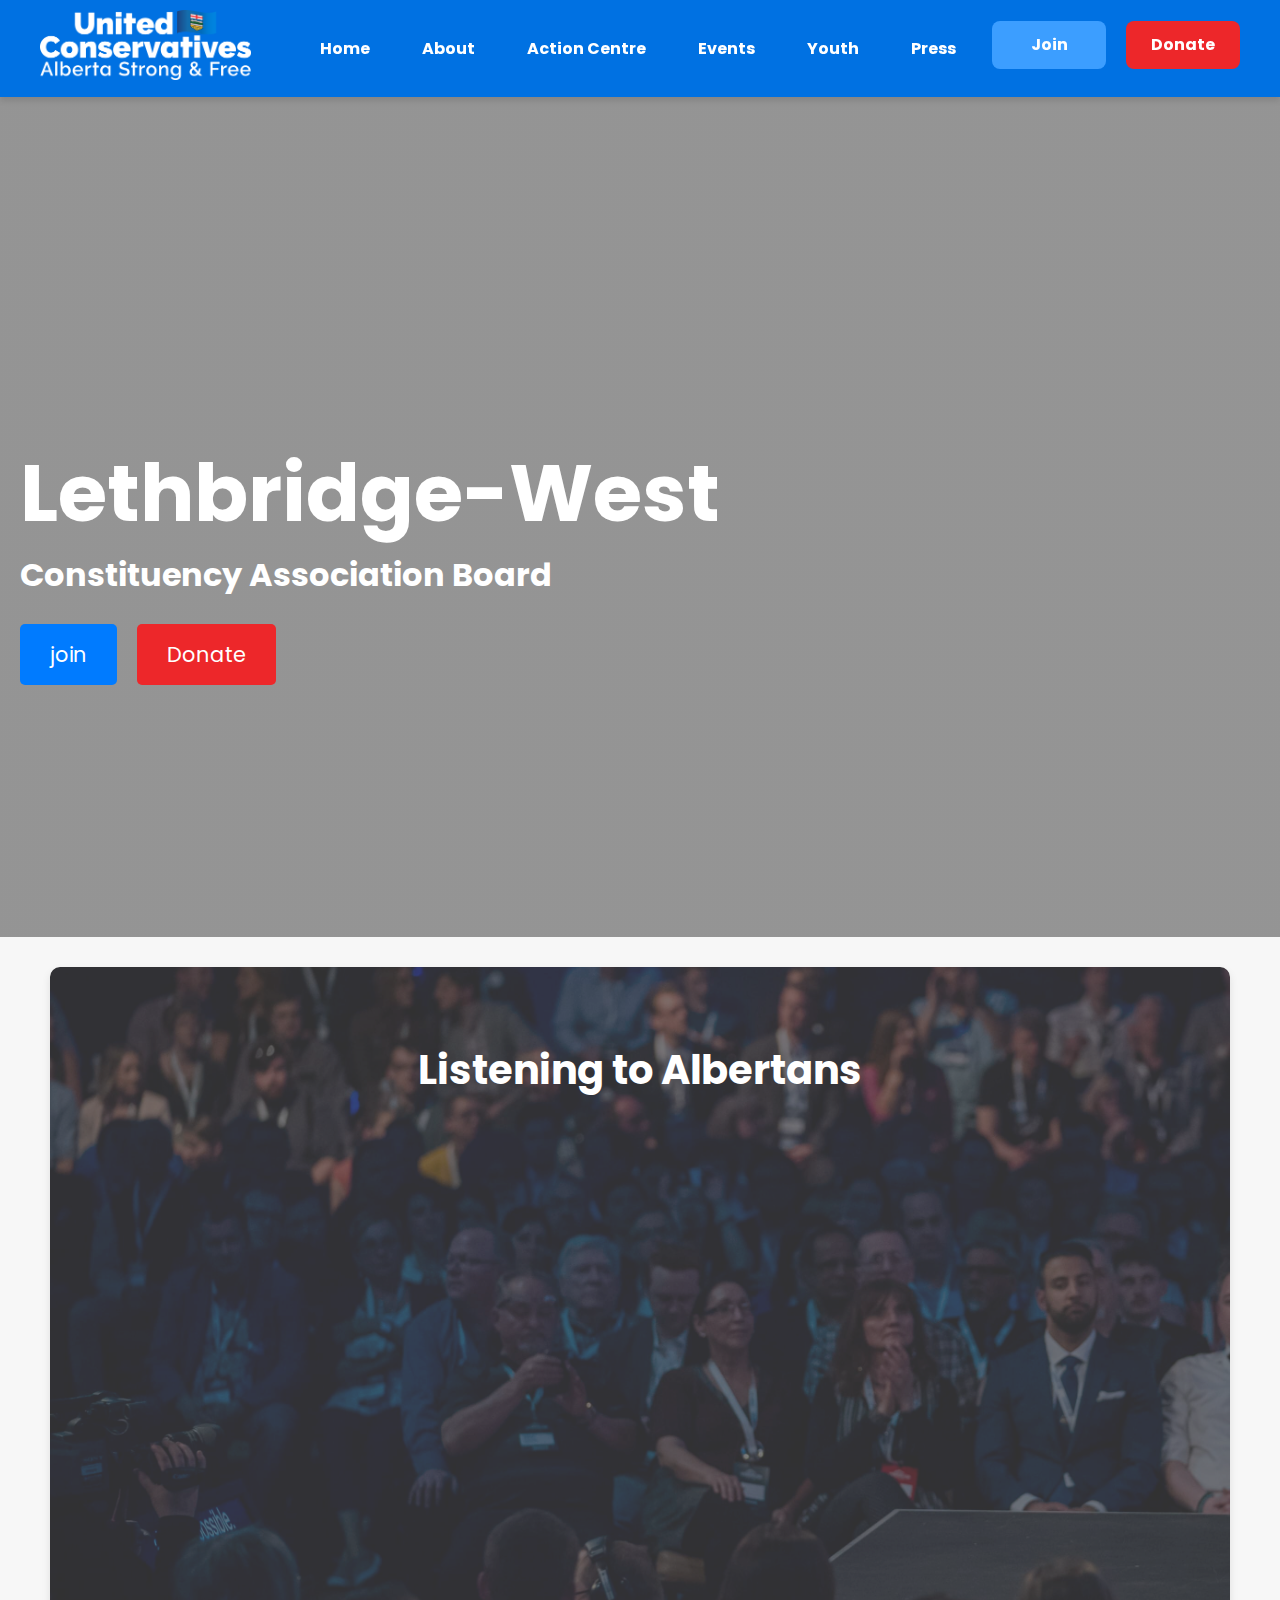
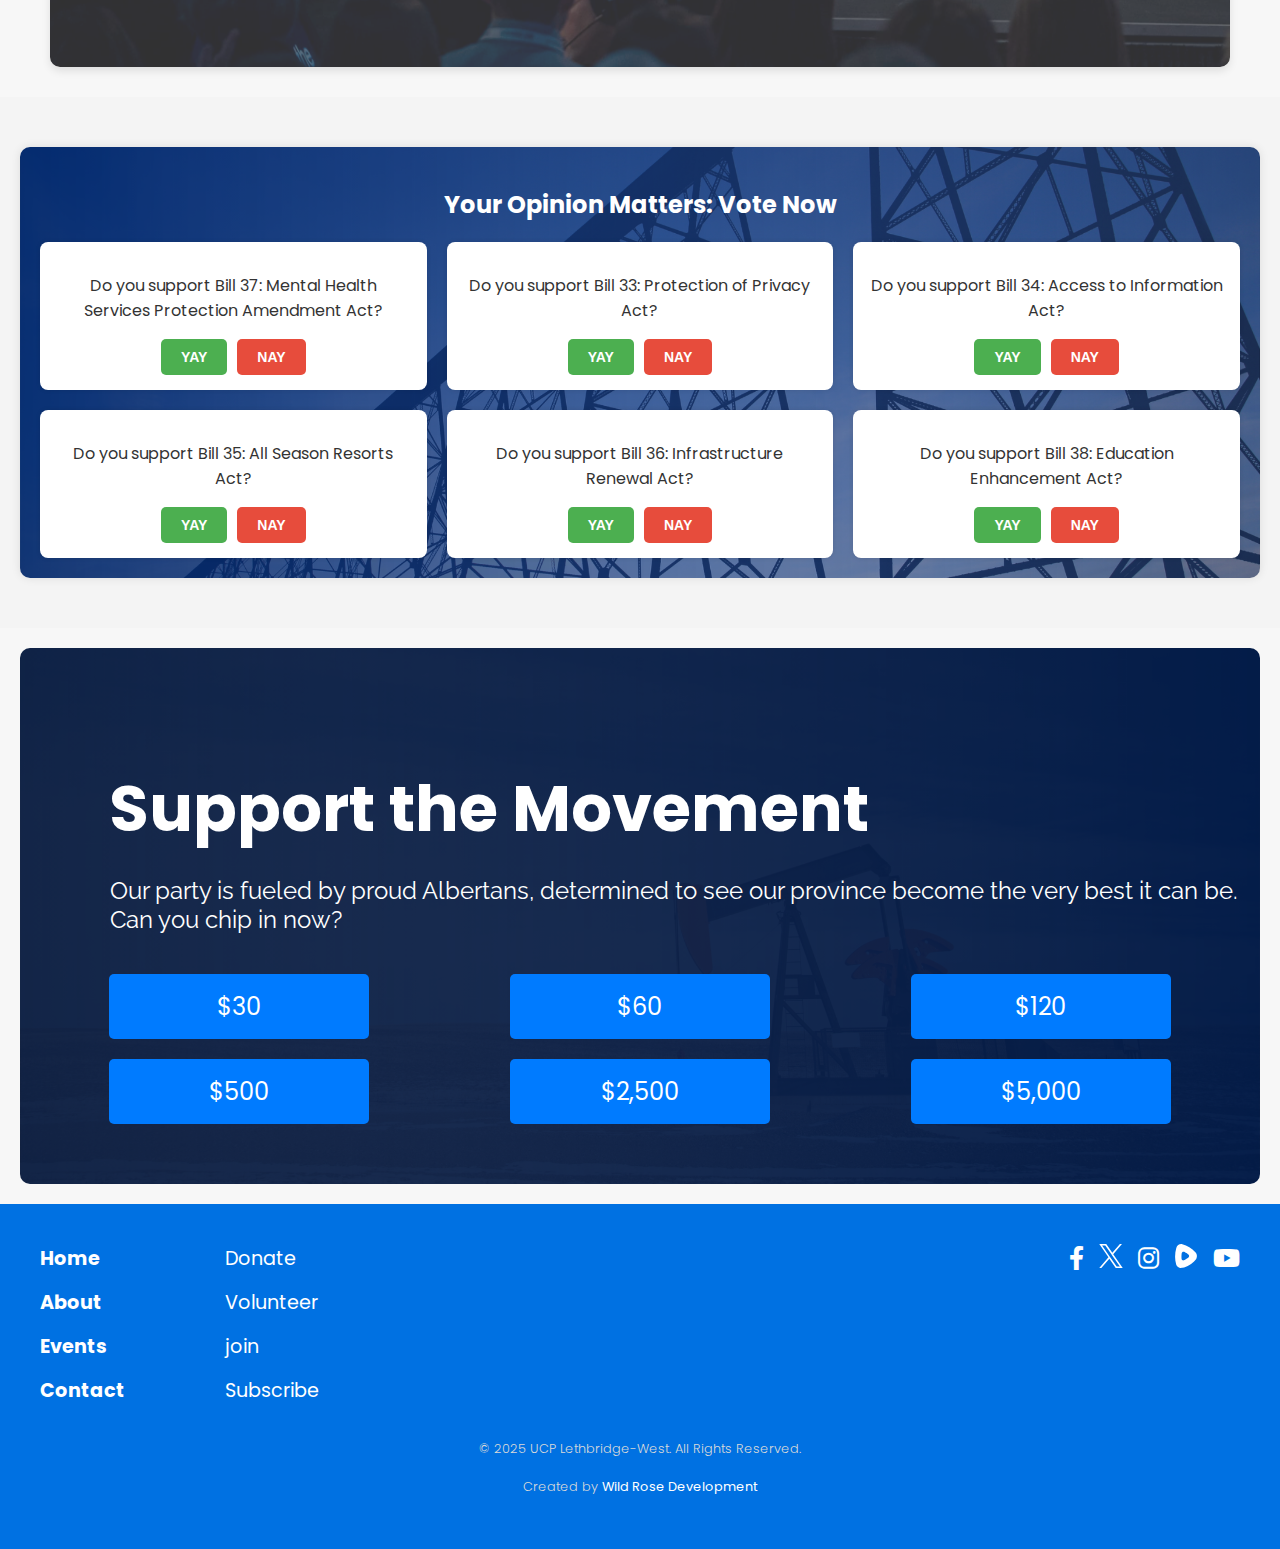
==== index.html @ 815cd829 "A" ====
<!DOCTYPE html>
<html lang="en">

<head>
    <meta charset="UTF-8">
    <meta name="viewport" content="width=device-width, initial-scale=1.0">
    <title>Lethbridge-West - The United Conservative Party | Official Website</title>
    <link rel="icon" href="images/favicon.ico" type="image/ico">
    <link rel="stylesheet" href="https://cdnjs.cloudflare.com/ajax/libs/font-awesome/6.0.0-beta3/css/all.min.css">
    <!-- Font Awesome -->
    <link rel="stylesheet" href="./css/index.css">
    <link rel="stylesheet" href="./css/responsive.css">
    <link href="https://fonts.googleapis.com/css2?family=Poppins:wght@700&display=swap" rel="stylesheet">
    <!-- Meta Descriptions & Keywords -->
    <meta name="description"
        content="Welcome to UCP West-Lethbridge. Learn about our Board, Governance, events, and more.">
    <meta name="keywords"
        content="UCP, Lethbridge, West, Lethbridge-West UCP, Board of Directors, Governance, Conservative, Events">

    <!-- Canonical Tag -->
    <link rel="canonical" href="https://lethbridgewestucp.ca">

    <!-- Open Graph Tags -->
    <meta property="og:title" content="The United Conservative Party - Lethbridge-West">
    <meta property="og:description"
        content="Welcome to UCP West-Lethbridge. Learn about our Board, Governance, events, and more.">
    <meta property="og:image" content="https://lethbridgewestucp.ca/images/favicon.ico">
    <meta property="og:url" content="https://lethbridgewestucp.ca/index.html">
    <meta property="og:type" content="website">

    <!-- Twitter Card Tags -->
    <meta name="twitter:card" content="summary_large_image">
    <meta name="twitter:title" content="The United Conservative Party - Lethbridge-West">
    <meta name="twitter:description"
        content="Welcome to UCP West-Lethbridge. Learn about our Board, Governance, events, and more.">
    <meta name="twitter:image" content="https://lethbridgewestucp.ca/images/favicon.ico">

    <!-- Structured Data (Organization Example) -->
    <script type="application/ld+json">
        {
            "@context": "https://schema.org",
            "@type": "Organization",
            "name": "UCP West-Lethbridge",
            "url": "https://lethbridgewestucp.ca",
            "logo": "https://lethbridgewestucp.ca/images/favicon.ico",
            "contactPoint": {
                "@type": "ContactPoint",
                "email": "Lethbridge-West@unitedconservative.ca",
                "contactType": "customer service",
                "areaServed": "Lethbridge, AB"
            }
        }
        </script>
</head>

<body>
    <header>
        <div class="container">
            <!-- Logo -->
            <div class="logo">
                <a href="/">
                    <img src="images/ucp-logo-reverse-rgb.png" alt="UCP W-L Home Media">
                </a>
            </div>

            <!-- Mobile Menu Button -->
            <button class="menu-button" onclick="toggleMenu()">Menu</button>

            <!-- Desktop Navigation -->
            <nav class="desktop-nav">
                <ul>
                    <li><a href="/">Home</a></li>
                    <li>
                        <a href="#">About</a>
                        <ul>
                            <li><a href="/board-of-directors">Board of Directors</a></li>
                            <li><a href="/governance">Governance</a></li>
                        </ul>
                    </li>
                    <li>
                        <a href="#">Action Centre</a>
                        <ul>
                            <li><a href="https://www.unitedconservative.ca/take-action/donate/ca-donations-lethbridge-west/"
                                    target="_blank">Donate</a></li>
                            <li><a href="https://www.unitedconservative.ca/take-action/membership/"
                                    target="_blank">join</a></li>
                            <li><a href="https://www.unitedconservative.ca/strongandfreeclub/" target="_blank">Strong
                                    and Free Club</a></li>
                            <li><a href="https://www.unitedconservative.ca/membership-check/" target="_blank">join
                                    Check</a></li>
                            <li><a href="https://www.unitedconservative.ca/petitions/volunteer/"
                                    target="_blank">Volunteer</a></li>
                            <li><a href="https://www.unitedconservative.ca/petitions/subscribe/"
                                    target="_blank">Subscribe</a></li>
                        </ul>
                    </li>
                    <li><a href="/events">Events</a></li>

                    <!-- RENAMED: Contact → Press (dropdown) -->
                    <li><a href="/youth">Youth</a></li>
                    <li>
                        <a href="#">Press</a>
                        <ul>
                            <li><a href="./news.html">Articles</a></li>
                            <li><a href="/press/videos">Videos</a></li>
                        </ul>
                    </li>

                    <!-- RENAMED: Membership → Join -->
                    <li>
                        <a href="https://www.unitedconservative.ca/take-action/membership/" class="join"
                            target="_blank">
                            Join
                        </a>
                    </li>
                    <li>
                        <a href="https://www.unitedconservative.ca/take-action/donate/ca-donations-lethbridge-west/"
                            class="donate" target="_blank">
                            Donate
                        </a>
                    </li>
                </ul>
            </nav>

            <!-- Mobile Navigation -->
            <nav class="mobile-nav">
                <ul>
                    <li><a href="/">Home</a></li>
                    <li><a href="/board-of-directors">Board of Directors</a></li>
                    <li><a href="/governance">Governance</a></li>
                    <li><a href="/news">News</a></li>
                    <li><a href="/events">Events</a></li>

                    <!-- Contact → Press dropdown not typically shown in this older mobile approach,
               but you could replicate if you wish. For simplicity, do a single link: -->
                    <li><a href="/youth">Youth</a></li>
                    <li>
                        <a href="#">Press</a>
                        <ul>
                            <li><a href="/press/articles">Articles</a></li>
                            <li><a href="/press/videos">Videos</a></li>
                        </ul>
                    </li>

                    <!-- Renamed membership to join -->
                    <li>
                        <a href="https://www.unitedconservative.ca/take-action/membership/" class="join"
                            target="_blank">
                            Join
                        </a>
                    </li>
                    <li>
                        <a href="https://www.unitedconservative.ca/take-action/donate/ca-donations-lethbridge-west/"
                            class="donate" target="_blank">
                            Donate
                        </a>
                    </li>
                </ul>
            </nav>
        </div>
    </header>

    <section class="hero">
        <div class="hero-content">
            <h1>Lethbridge-West</h1>
            <p>Constituency Association Board</p>
            <div class="buttons">
                <a href="https://www.unitedconservative.ca/take-action/membership/" target="_blank">join</a>
                <a href="https://www.unitedconservative.ca/take-action/donate/ca-donations-lethbridge-west/"
                    target="_blank" class="donate">Donate</a>
            </div>
        </div>
    </section>

    <section class="youtube-section">
        <h2 class="youtube-title">Listening to Albertans</h2>
        <div class="youtube-container">
            <iframe class="youtube-iframe"
                src="https://www.youtube.com/embed/6SSnFFCdEp4?controls=1&rel=0&playsinline=0&modestbranding=0&autoplay=0"
                title="Listening to Albertans"
                allow="accelerometer; autoplay; clipboard-write; encrypted-media; gyroscope; picture-in-picture; web-share"
                allowfullscreen>
            </iframe>
        </div>
    </section>

    <!-- Voting Section -->
    <section class="voting-section">
        <div class="voting-container">
            <h2>Your Opinion Matters: Vote Now</h2>
            <div class="cards">
                <!-- Bill 37 -->
                <div class="card">
                    <p>Do you support Bill 37: Mental Health Services Protection Amendment Act?</p>
                    <div class="buttons">
                        <button class="btn yay vote-button" data-question="1" data-vote="yay">YAY</button>
                        <button class="btn nay vote-button" data-question="1" data-vote="nay">NAY</button>
                    </div>
                </div>

                <!-- Bill 33 -->
                <div class="card">
                    <p>Do you support Bill 33: Protection of Privacy Act?</p>
                    <div class="buttons">
                        <button class="btn yay vote-button" data-question="2" data-vote="yay">YAY</button>
                        <button class="btn nay vote-button" data-question="2" data-vote="nay">NAY</button>
                    </div>
                </div>

                <!-- Bill 34 -->
                <div class="card">
                    <p>Do you support Bill 34: Access to Information Act?</p>
                    <div class="buttons">
                        <button class="btn yay vote-button" data-question="3" data-vote="yay">YAY</button>
                        <button class="btn nay vote-button" data-question="3" data-vote="nay">NAY</button>
                    </div>
                </div>

                <!-- Bill 35 -->
                <div class="card">
                    <p>Do you support Bill 35: All Season Resorts Act?</p>
                    <div class="buttons">
                        <button class="btn yay vote-button" data-question="4" data-vote="yay">YAY</button>
                        <button class="btn nay vote-button" data-question="4" data-vote="nay">NAY</button>
                    </div>
                </div>

                <!-- Bill 36 -->
                <div class="card">
                    <p>Do you support Bill 36: Infrastructure Renewal Act?</p>
                    <div class="buttons">
                        <button class="btn yay vote-button" data-question="5" data-vote="yay">YAY</button>
                        <button class="btn nay vote-button" data-question="5" data-vote="nay">NAY</button>
                    </div>
                </div>

                <!-- Bill 38 -->
                <div class="card">
                    <p>Do you support Bill 38: Education Enhancement Act?</p>
                    <div class="buttons">
                        <button class="btn yay vote-button" data-question="6" data-vote="yay">YAY</button>
                        <button class="btn nay vote-button" data-question="6" data-vote="nay">NAY</button>
                    </div>
                </div>
            </div>
        </div>
    </section>

    <section class="support-movement">
        <h2>Support the Movement</h2>
        <link href="https://fonts.googleapis.com/css2?family=Raleway:wght@400;700&display=swap" rel="stylesheet">
        <style>
            .support-movement p {
                font-family: 'Raleway', sans-serif;
                font-size: 1.5rem;
            }
        </style>
        <p>Our party is fueled by proud Albertans, determined to see our province become the very best it can be. Can
            you chip in now?</p>
        <!-- <p>Our party is fueled by proud Albertans, determined to see our province become the very best it can be. Can you chip in now?</p> -->
        <div class="donation-buttons">
            <a
                href="https://www.unitedconservative.ca/take-action/donate/ca-donations-lethbridge-west/?amount=30">$30</a>
            <a
                href="https://www.unitedconservative.ca/take-action/donate/ca-donations-lethbridge-west/?amount=60">$60</a>
            <a
                href="https://www.unitedconservative.ca/take-action/donate/ca-donations-lethbridge-west/?amount=120">$120</a>
            <a
                href="https://www.unitedconservative.ca/take-action/donate/ca-donations-lethbridge-west/?amount=500">$500</a>
            <a
                href="https://www.unitedconservative.ca/take-action/donate/ca-donations-lethbridge-west/?amount=2500">$2,500</a>
            <a
                href="https://www.unitedconservative.ca/take-action/donate/ca-donations-lethbridge-west/?amount=5000">$5,000</a>
        </div>
    </section>



    <footer>
        <div class="footer-container">
            <div class="footer-links">
                <ul class="bold-links">
                    <li><a href="/">Home</a></li>
                    <li><a href="/board-of-directors">About</a></li>
                    <li><a href="/events">Events</a></li>
                    <li><a href="/contact">Contact</a></li>
                </ul>
                <ul class="regular-links">
                    <li><a
                            href="https://www.unitedconservative.ca/take-action/donate/ca-donations-lethbridge-west/">Donate</a>
                    </li>
                    <li><a href="https://www.unitedconservative.ca/petitions/volunteer/">Volunteer</a></li>
                    <li><a href="https://www.unitedconservative.ca/take-action/membership/">join</a></li>
                    <li><a href="https://www.unitedconservative.ca/petitions/subscribe/">Subscribe</a></li>
                </ul>
            </div>
            <div class="footer-social">
                <!-- Facebook -->
                <a href="https://www.facebook.com/p/United-Conservative-Party-Lethbridge-West-100068133120762/"
                    target="_blank">
                    <i class="fab fa-facebook-f"></i>
                </a>

                <!-- X (Twitter) -->
                <a href="https://twitter.com/Alberta_UCP" target="_blank">
                    <svg xmlns="http://www.w3.org/2000/svg" class="x-logo" x="0px" y="0px" viewBox="0 0 1200 1227">
                        <path
                            d="M714.2,519.3L1160.9,0H1055L667.1,450.9L357.3,0H0l468.5,681.8L0,1226.4h105.9l409.6-476.2l327.2,476.2H1200 L714.2,519.3L714.2,519.3z M569.2,687.8l-47.5-67.9L144,79.7h162.6l304.8,436l47.5,67.9l396.2,566.7H892.5L569.2,687.8L569.2,687.8z" />
                    </svg>
                </a>

                <!-- Instagram -->
                <a href="https://www.instagram.com/ucplethwest/" target="_blank">
                    <i class="fab fa-instagram"></i>
                </a>

                <!-- Rumble -->
                <a href="https://rumble.com/c/AlbertaUCP" target="_blank">
                    <svg xmlns="http://www.w3.org/2000/svg" viewBox="0 0 1441 1583" width="24" height="24">
                        <path fill="white"
                            d="M1339.3,537.2c32.1,35.2,57.5,75.9,74.8,120.3,17.2,44.4,26.1,91.5,26.2,139.2,0,47.6-8.6,94.8-25.7,139.2s-42.3,85.3-74.3,120.6c-57.2,63.1-119,121.9-184.9,175.9s-135.7,103-208.9,146.7c-73.1,43.6-149.4,81.8-228.2,114.2-78.8,32.4-159.9,59-242.6,79.4-42.2,10.6-86.1,12.9-129.1,6.8-43.1-6.1-84.6-20.4-122.2-42.3-37.7-21.8-70.7-50.7-97.4-85-26.6-34.4-46.4-73.6-58.2-115.4C-31.6,993.8-16.8,606,80,261.5,131,80.6,301.3-33,476.7,8.8c324.8,77.4,629.6,276.7,862.6,528.4h0ZM882,893.4c61.2-48.4,61.2-142.7,0-192.6-21.7-18.1-44-35.4-66.8-52.1-22.8-16.7-46.1-32.7-69.9-48-23.7-15.3-47.9-29.8-72.6-43.7-24.7-13.8-49.7-26.9-75.2-39.2-70.3-33.6-148.8,13.3-160.1,93.3-17.3,122.3-20.4,245.6-9.1,362.8,7.6,81.1,85.1,129.5,156.5,98.4,26.6-11.5,52.8-23.8,78.6-37,25.8-13.2,51.1-27.3,76-42.2s49.2-30.7,73-47.2,47-33.9,69.6-52v-.5Z">
                        </path>
                    </svg>
                </a>

                <!-- YouTube -->
                <a href="https://www.youtube.com/@unitedconservatives" target="_blank">
                    <i class="fab fa-youtube"></i>
                </a>
            </div>
        </div>
        <div class="footer-info">
            <style>
                .footer-info p {
                    margin-top: 20px;
                    text-align: center;
                    font-size: 0.8rem;
                    font-weight: 300;
                    color: #d9d9d9;
                }
            </style>
            <p>© 2025 UCP Lethbridge-West. All Rights Reserved.</p>
            <p>
                Created by
                <a href="https://github.com/WildRoseDevs" target="_blank" style="text-decoration:none; color: white;">
                    <strong>Wild Rose Development</strong>
                </a>
            </p>
        </div>
    </footer>
    <div id="vote-popup" class="vote-popup hidden">
        <div class="vote-popup-content">
            <span id="vote-popup-close" class="close-button">&times;</span>
            <h2>You Are Heard!</h2>
        </div>
    </div>
    <script src="script.js"></script>
    <script src="voting.js"></script>
</body>

</html>
---- css/index.css ----
body {
    font-family: "Poppins", sans-serif;
    margin: 0;
    padding: 0;
    color: #333;
    background-color: #f7f7f7;
    width: 100%;
    overflow-x: hidden;
}

header {
    background-color: #0071e2;
    color: white;
    padding: 10px 0;
    position: sticky;
    top: 0;
    z-index: 1000;
    width: 100%;
    box-shadow: 0px 4px 6px rgba(0, 0, 0, 0.1);
}

header .container {
    display: flex;
    justify-content: space-between;
    align-items: center;
    max-width: 1200px;
    margin: 0 auto;
    padding: 0 20px;
}

header .logo {
    margin-right: auto;
    display: flex;
    align-items: center;
    position: relative;
}

header .logo img {
    max-height: 70px;
    margin-right: 20px;
}

.menu-button {
    display: none;
}

.desktop-nav {
    display: flex;
    align-items: center; /* ensures the nav itself is vertically centered */
    gap: 15px;
    justify-content: flex-end;
}

.desktop-nav ul {
    display: flex;
    list-style: none;
    margin: 0;
    padding: 0;
    gap: 20px;
}
.desktop-nav ul li {
    position: relative;
}

/* ALL nav links, including normal ones and Join/Donate */
.desktop-nav ul li a {
    display: inline-flex; /* flex container for vertical centering */
    align-items: center; /* center text vertically */
    justify-content: center; /* center horizontally if needed */
    font-size: 1rem;
    font-weight: bold;
    line-height: 1; /* consistent line-height */
    padding: 8px 16px; /* uniform padding for all nav items */
    border-radius: 8px; /* same corner rounding */
    text-decoration: none;
    color: #fff; /* white text */
    transition: background-color 0.3s ease;
    min-height: 40px; /* ensures a consistent height */
}

/* Dropdowns if you have them */
.desktop-nav ul li ul {
    display: none;
    position: absolute;
    top: 100%;
    left: 0;
    background-color: #0056b3;
    padding: 10px 0;
    border-radius: 5px;
    min-width: 180px;
}
.desktop-nav ul li:hover > ul {
    display: block;
}
.desktop-nav ul li ul li a {
    display: block;
    white-space: nowrap;
    padding: 10px 20px;
    font-size: 0.9rem;
}
.desktop-nav ul li ul li a:hover {
    background-color: #007bff;
    border-radius: 5px;
}

/* --------------------------------------
   NAVBAR BUTTONS (JOIN & DONATE)
   -------------------------------------- */
.desktop-nav ul li a.join,
.desktop-nav ul li a.donate {
    /* Force same exact width & height so they match visually */
    width: 90px; /* pick a width that accommodates 'Donate' text */
    text-align: center;
    padding: 4px 12px; /* minimal padding so it’s not too tall */
    border-radius: 8px;
    line-height: 1;
    font-size: 1rem;
    font-weight: bold;
    color: #fff;
    text-decoration: none;
    display: inline-flex;
    align-items: center;
    justify-content: center;
    min-height: 40px;
    transition: background-color 0.3s ease;
}

/* Example background colors; adjust as needed */
.desktop-nav ul li a.join {
    background-color: #3c9eff;
}
.desktop-nav ul li a.join:hover {
    background-color: #0056b3;
}
.desktop-nav ul li a.donate {
    background-color: #ed272a;
}
.desktop-nav ul li a.donate:hover {
    background-color: #b8001c;
}

/* If you want the rest of the nav items also aligned: */
.desktop-nav ul li a:not(.join):not(.donate) {
    /* same height, but no forced width */
    min-height: 40px;
    padding: 8px 16px;
    line-height: 1;
}

.hero {
    position: relative;
    background: linear-gradient(rgba(0, 0, 0, 0.4), rgba(0, 0, 0, 0.4)),
        url("../images/Rail\ View\ of\ Truss\ Bridge.png") no-repeat center
            center/cover;
    height: 80vh;
    color: white;
    display: flex;
    margin: 0 auto;
    overflow: hidden;
    max-width: 100vw;
    align-items: center;
    text-align: left;
    padding: 60px 20px;
}

.hero-overlay {
    position: absolute;
    top: 0;
    left: 0;
    width: 100%;
    height: 100%;
    background: rgba(0, 0, 0, 0.4);
    z-index: 1;
}

.hero-content {
    position: relative;
    z-index: 2;
    margin-top: 100px;
}

.hero h1 {
    font-family: "Poppins", sans-serif;
    font-weight: 700;
    font-size: 5rem;
    line-height: 1.1;
    color: rgb(255, 255, 255);
    text-align: left;
    display: block;
    box-sizing: border-box;
    width: auto;
    -webkit-font-smoothing: antialiased;
    text-size-adjust: 100%;
    unicode-bidi: isolate;
    margin: 0;
    padding: 0;
}

.hero p {
    font-family: "Poppins", sans-serif;
    font-weight: 700;
    font-size: 2rem;
    line-height: 1.1;
    color: rgb(255, 255, 255);
    text-align: left;
    display: block;
    -webkit-font-smoothing: antialiased;
    text-size-adjust: 100%;
    margin-top: 20px;
}

.hero .buttons {
    display: flex;
    gap: 20px;
}

.hero .buttons a {
    background-color: #007bff;
    color: white;
    text-decoration: none;
    padding: 15px 30px;
    border-radius: 5px;
    font-size: 1.3rem;
    transition: background-color 0.3s;
}

.hero .buttons a:hover {
    background-color: #002f5d;
}

.hero .buttons a.donate {
    background-color: #ed272a;
}

.hero .buttons a.donate:hover {
    background-color: #b8001c;
}

.youtube-section {
    background-color: transparent;
    border-radius: 10px;
    box-shadow: 0px 4px 8px rgba(0, 0, 0, 0.1);
    margin: 30px auto;
    padding: 40px;
    max-width: 1200px;
    text-align: center;
    position: relative;
    overflow: hidden;
}

.youtube-section::before {
    content: "";
    position: absolute;
    top: 0;
    left: 0;
    width: 100%;
    height: 100%;
    background: url("../images/Suport\ Alberta.jpg") no-repeat center
        center/cover;
    z-index: 1;
    opacity: 0.6;
    filter: brightness(50%);
    border-radius: 10px;
}

.youtube-section {
    position: relative;
    background-color: rgba(0, 0, 0, 0.5);
    border-radius: 10px;
    box-shadow: 0px 4px 8px rgba(0, 0, 0, 0.1);
    margin: 30px auto;
    padding: 40px;
    max-width: 1100px;
    text-align: center;
    overflow: hidden;
    color: white;
}

.youtube-section::before {
    content: "";
    position: absolute;
    top: 0;
    left: 0;
    right: 0;
    bottom: 0;
    background-color: rgba(0, 0, 0, 0.7);
    z-index: 1;
    border-radius: 10px;
}

.youtube-title {
    font-size: 2.5rem;
    font-weight: bold;
    margin-bottom: 20px;
    color: white;
    position: relative;
    z-index: 2;
}

.youtube-container {
    position: relative;
    z-index: 2;
    text-align: center;
    border-radius: 10px;
    overflow: hidden;
    max-width: 900px;
    margin: 0 auto;
}

.youtube-iframe {
    width: 100%;
    height: 500px;
    border: none;
    border-radius: 10px;
}

.voting-section {
    padding: 50px 20px;
    background-color: #f4f4f4;
    text-align: center;
    display: flex;
    justify-content: center;
}

.voting-container {
    max-width: 1200px;
    width: 100%;
    margin: 0 auto;
    background: url(../images/Famous\ Trestle\ Bridge.png) no-repeat center
        center/cover;
    padding: 20px;
    border-radius: 10px;
    box-shadow: 0 0 10px rgba(0, 0, 0, 0.1);
}

.voting-container h2 {
    margin-bottom: 20px;
    color: #fff;
}

.voting-container .cards {
    display: grid;
    grid-template-columns: repeat(auto-fit, minmax(300px, 1fr));
    gap: 20px;
    justify-content: center;
}

.voting-container .card {
    background: #fff;
    padding: 15px;
    border-radius: 8px;
    box-shadow: 0 0 5px rgba(0, 0, 0, 0.1);
    text-align: center;
}

.voting-container .buttons {
    margin-top: 10px;
    display: flex;
    justify-content: center;
    gap: 10px;
}

.voting-container .btn {
    padding: 10px 20px;
    border: none;
    border-radius: 5px;
    cursor: pointer;
    font-size: 14px;
}

.voting-container .btn.yay {
    background-color: #4caf50;
    color: white;
    font-weight: bold;
}

.voting-container .btn.nay {
    background-color: #e74c3c;
    color: white;
    font-weight: bold;
}

.voting-container .btn.more {
    background-color: #ddd;
    color: black;
    font-weight: normal;
    text-align: center;
}

/* 
  1-second wave: 
    - 0% to 50% = wave sweeps across 
    - 50% to 100% = fully color 
  Then we stop the animation, so the final color remains.
*/

/* Green wave (left-to-right) */
@keyframes yayWave {
    0% {
        /* A thin green stripe at the left edge, rest white */
        background: linear-gradient(to right, #4caf50 1%, #fff 1%);
    }
    50% {
        /* Green sweeps across fully */
        background: linear-gradient(to right, #4caf50 100%, #fff 0%);
    }
    100% {
        /* End fully green */
        background-color: #4caf50;
    }
}

/* Red wave (right-to-left) */
@keyframes nayWave {
    0% {
        background: linear-gradient(to left, #e74c3c 1%, #fff 1%);
    }
    50% {
        background: linear-gradient(to left, #e74c3c 100%, #fff 0%);
    }
    100% {
        background-color: #e74c3c;
    }
}

/* Wave classes (duration = 1s) */
.yay-wave {
    animation: yayWave 1s ease forwards;
}
.nay-wave {
    animation: nayWave 1s ease forwards;
}

/* Final color classes (stay that color) */
.final-green {
    background-color: #4caf50 !important;
}
.final-red {
    background-color: #e74c3c !important;
}

.support-movement {
    background: linear-gradient(rgba(0, 0, 0, 0.5), rgba(0, 0, 0, 0.5)),
        url("../images/Pump\ Jack.png") no-repeat center bottom/cover;
    padding: 60px 20px;
    color: white;
    text-align: center;
    max-width: 1200px;
    margin: 20px auto;
    border-radius: 10px;
}

.support-movement h2 {
    font-family: "Poppins", sans-serif;
    font-size: 4rem;
    text-align: left;
    padding-left: 69px;
    margin-bottom: 20px;
}

.support-movement p {
    margin: 20px 0 40px;
    text-align: left;
    padding-left: 70px;
    font-weight: normal;
    font-style: normal;
}

.donation-buttons {
    display: grid;
    grid-template-columns: repeat(3, 1fr);
    row-gap: 20px;
    column-gap: 2px;
    justify-items: center;
}

.donation-buttons a {
    background-color: #007bff;
    color: white;
    text-decoration: none;
    padding: 15px 30px;
    font-size: 1.5rem;
    font-family: "Poppins", sans-serif;
    border-radius: 5px;
    transition: background-color 0.3s;
    text-align: center;
    display: block;
    width: 200px;
}

.donation-buttons a:hover {
    background-color: #0056b3;
}

.contact-info {
    display: flex;
    justify-content: space-around;
    gap: 20px;
    padding: 60px 20px;
    max-width: 1200px;
    margin: 0 auto 60px auto;
    background-color: #f7f7f7;
    border-radius: 10px;
}

.contact-info div {
    background-color: #007bff;
    color: white;
    padding: 20px;
    flex: 1;
    border-radius: 10px;
    text-align: center;
    box-shadow: 0px 4px 6px rgba(0, 0, 0, 0.1);
    display: flex;
    flex-direction: column;
    justify-content: center;
    align-items: center;
    min-height: 180px;
}

.contact-info div i {
    font-size: 2.5rem;
    margin-bottom: 10px;
    display: block;
    color: #fff;
    text-align: center;
}

.contact-info i {
    font-size: 2.5rem;
    margin-bottom: 10px;
    color: #66b3ff;
}

.contact-info h3 {
    font-family: "Poppins", sans-serif;
    font-size: 1.5rem;
    margin-bottom: 10px;
}

.contact-info p {
    font-size: 1rem;
    line-height: 1.5;
    font-family: "Tanseek Modern Arabic Medium", sans-serif;
}

.contact-info a {
    color: white;
    text-decoration: none;
    transition: color 0.3s;
}

.contact-info a:hover {
    color: #66b3ff;
}

footer {
    background-color: #0071e2;
    color: white;
    padding: 40px 20px;
}

.footer-container {
    display: flex;
    justify-content: space-between;
    align-items: flex-start;
    max-width: 1200px;
    margin: 0 auto;
}

.footer-links {
    display: flex;
    gap: 100px;
}

.footer-links ul {
    list-style: none;
    padding: 0;
    margin: 0;
}

.footer-links ul.bold-links li a {
    font-weight: bold;
}

.footer-links ul.regular-links li a {
    font-weight: normal;
}

.footer-links ul li {
    margin-bottom: 15px;
    font-size: 1.2rem;
}

.footer-links ul li a {
    color: white;
    text-decoration: none;
    font-size: 1.2rem;
}

.footer-links ul li a:hover {
    text-decoration: underline;
}

.footer-social {
    display: flex;
    justify-content: flex-end;
    align-items: center;
    gap: 15px;
}

.footer-social a {
    display: inline-block;
    text-decoration: none;
    transition: all 0.3s ease;
}

.footer-social svg {
    width: 24px;
    height: 24px;
    fill: white !important;
    transition: fill 0.3s ease;
}

.footer-social i {
    font-size: 1.5rem;
    color: white !important;
    transition: color 0.3s ease;
}

.footer-social svg:hover {
    fill: #66b3ff !important;
}

.footer-social i:hover {
    color: #66b3ff !important;
}

/* Popup overlay container (hidden by default) */
.vote-popup {
    position: fixed;
    top: 0;
    left: 0;
    width: 100%;
    height: 100%;
    background-color: rgba(0, 0, 0, 0.5);
    display: flex; /* flex center the content */
    justify-content: center;
    align-items: center;
    z-index: 9999; /* on top of everything */
}

/* The white box content */
.vote-popup-content {
    position: relative;
    background-color: #fff;
    padding: 30px;
    border-radius: 8px;
    text-align: center;
    width: 300px;
}

/* "X" close button */
.close-button {
    position: absolute;
    top: 10px;
    right: 15px;
    font-size: 1.4rem;
    cursor: pointer;
}

/* Hide element completely */
.hidden {
    display: none !important;
}
---- css/responsive.css ----
@media (min-width: 1025px) {
    .mobile-nav {
        display: none !important;
    }
}

@media (max-width: 1024px) {
    .desktop-nav {
        display: none;
    }

    .menu-button {
        display: block;
        width: 100%;
        background-color: #0320A5;
        color: white;
        padding: 10px;
        font-size: 1.2rem;
        border: none;
        cursor: pointer;
    }

    .mobile-nav {
        display: flex;
        flex-direction: column;
        position: absolute;
        top: 60px;
        left: 50%;
        width: 90%;
        transform: translateX(-50%) translateY(-20px);
        opacity: 0;
        pointer-events: none;
        transition: transform 0.3s ease, opacity 0.3s ease;
        background-color: #0320A5;
        z-index: 1000;
        text-align: center;
        padding: 10px 0;
    }

    .mobile-nav.show {
        opacity: 1;
        pointer-events: auto;
        transform: translateX(-50%) translateY(0);
    }

    .mobile-nav ul {
        list-style: none;
        margin: 0;
        padding: 0;
    }

    .mobile-nav ul li a {
        display: block;
        padding: 12px;
        color: white;
        text-decoration: none;
    }

    .mobile-nav ul li a.join {
        background-color: #007bff;
        color: #fff;
        border-radius: 8px;
        font-size: 1.15rem;
        width: 80%;
        margin: 5px auto;
        text-align: center;
        padding: 12px;
    }

    .mobile-nav ul li a.join:hover {
        background-color: #0056b3;
    }

    .mobile-nav ul li a.donate {
        background-color: #ed272a;
        color: #fff;
        border-radius: 8px;
        font-size: 1.15rem;
        width: 80%;
        margin: 5px auto;
        text-align: center;
        padding: 12px;
    }

    .mobile-nav ul li a.donate:hover {
        background-color: #b8001c;
    }

    .hero {
        height: auto;
        padding: 40px 20px;
        width: auto;
        overflow-x: hidden;
        max-width: 100vw;
        margin: 0 auto;
        background-position: center;
        background-size: cover;
    }

    .hero-content {
        margin: 0 auto;
        max-width: 90%;
        margin-top: 20px;
    }

    .hero h1 {
        font-size: 2.5rem;
    }

    .hero p {
        font-size: 1.3rem;
    }

    .hero .buttons a {
        font-size: 1rem;
        padding: 10px 15px;
    }

    .youtube-iframe {
        height: 300px;
    }

    .support-movement {
        padding: 40px 20px;
    }
    .support-movement h2 {
        font-size: 2rem;
        padding-left: 20px;
        text-align: center;
    }
    .support-movement p {
        font-size: 1rem;
        padding-left: 20px;
        text-align: center;
        margin-bottom: 20px;
    }

    .donation-buttons {
        display: grid;
        grid-template-columns: repeat(3, 1fr);
    }

    .donation-buttons a {
        display: block;
        width: 50px;
        max-width: 90%;
        font-size: 1rem;
        padding: 10px 15px;
    }

    .contact-info {
        flex-direction: column;
        gap: 20px;
        padding: 20px;
    }

    .contact-info div {
        min-height: auto !important;
    }

    .contact-section {
        flex-direction: column;
        align-items: center;
        gap: 20px;
    }
    
    .contact-card {
        width: 90%;
        margin: 0 auto;
        min-width: auto;
    }

    .statement-of-principles {
        padding: 20px;
        margin: 20px auto;
        max-width: 95%;
    }

    .statement-of-principles h2 {
        font-size: 2rem;
    }

    .statement-of-principles .divider {
        width: 100%;
        margin: 10px 0 20px;
    }

    .statement-of-principles p {
        width: auto;
        max-width: 100%;
        font-size: 1rem;
    }

    .principles-container {
        flex-direction: column;
        gap: 20px;
    }
    .principles-column {
        width: 100%;
    }

    .principles-column li {
        padding-left: 40px;
    }

    .footer-container {
        flex-wrap: wrap;
    }

    .hero-section .hero-content {
        bottom: 20px !important;
        left: 20px !important;
        padding-left: 0 !important;
        max-width: 90% !important;
        word-wrap: break-word;
    }

    .hero-section .hero-content h2 {
        font-size: 2rem !important;
        line-height: 1.2 !important;
        padding-left: 0 !important;
        margin: 0 !important;
        word-wrap: break-word;
    }

    .governance-summary {
        flex-direction: column;
        padding: 20px;
    }
    .governance-summary .text-content {
        flex: 1;
        padding-right: 0;
    }
    .governance-summary .text-content h2 {
        font-size: 2rem;
    }
    .governance-summary .image-container {
        margin-top: 20px;
    }

    .footer-social {
        flex-wrap: wrap;
        gap: 8px;
    }

    .footer-social svg,
    .footer-social i {
        width: 24px;
        height: 24px;
    }
}

@media (max-width: 480px) {
    .hero h1 {
        font-size: 2rem;
    }
    .hero p {
        font-size: 1rem;
    }
    .youtube-iframe {
        height: 250px;
    }
}

@media (max-width: 768px) {
    .news-columns {
        grid-template-columns: 1fr;
    }
}
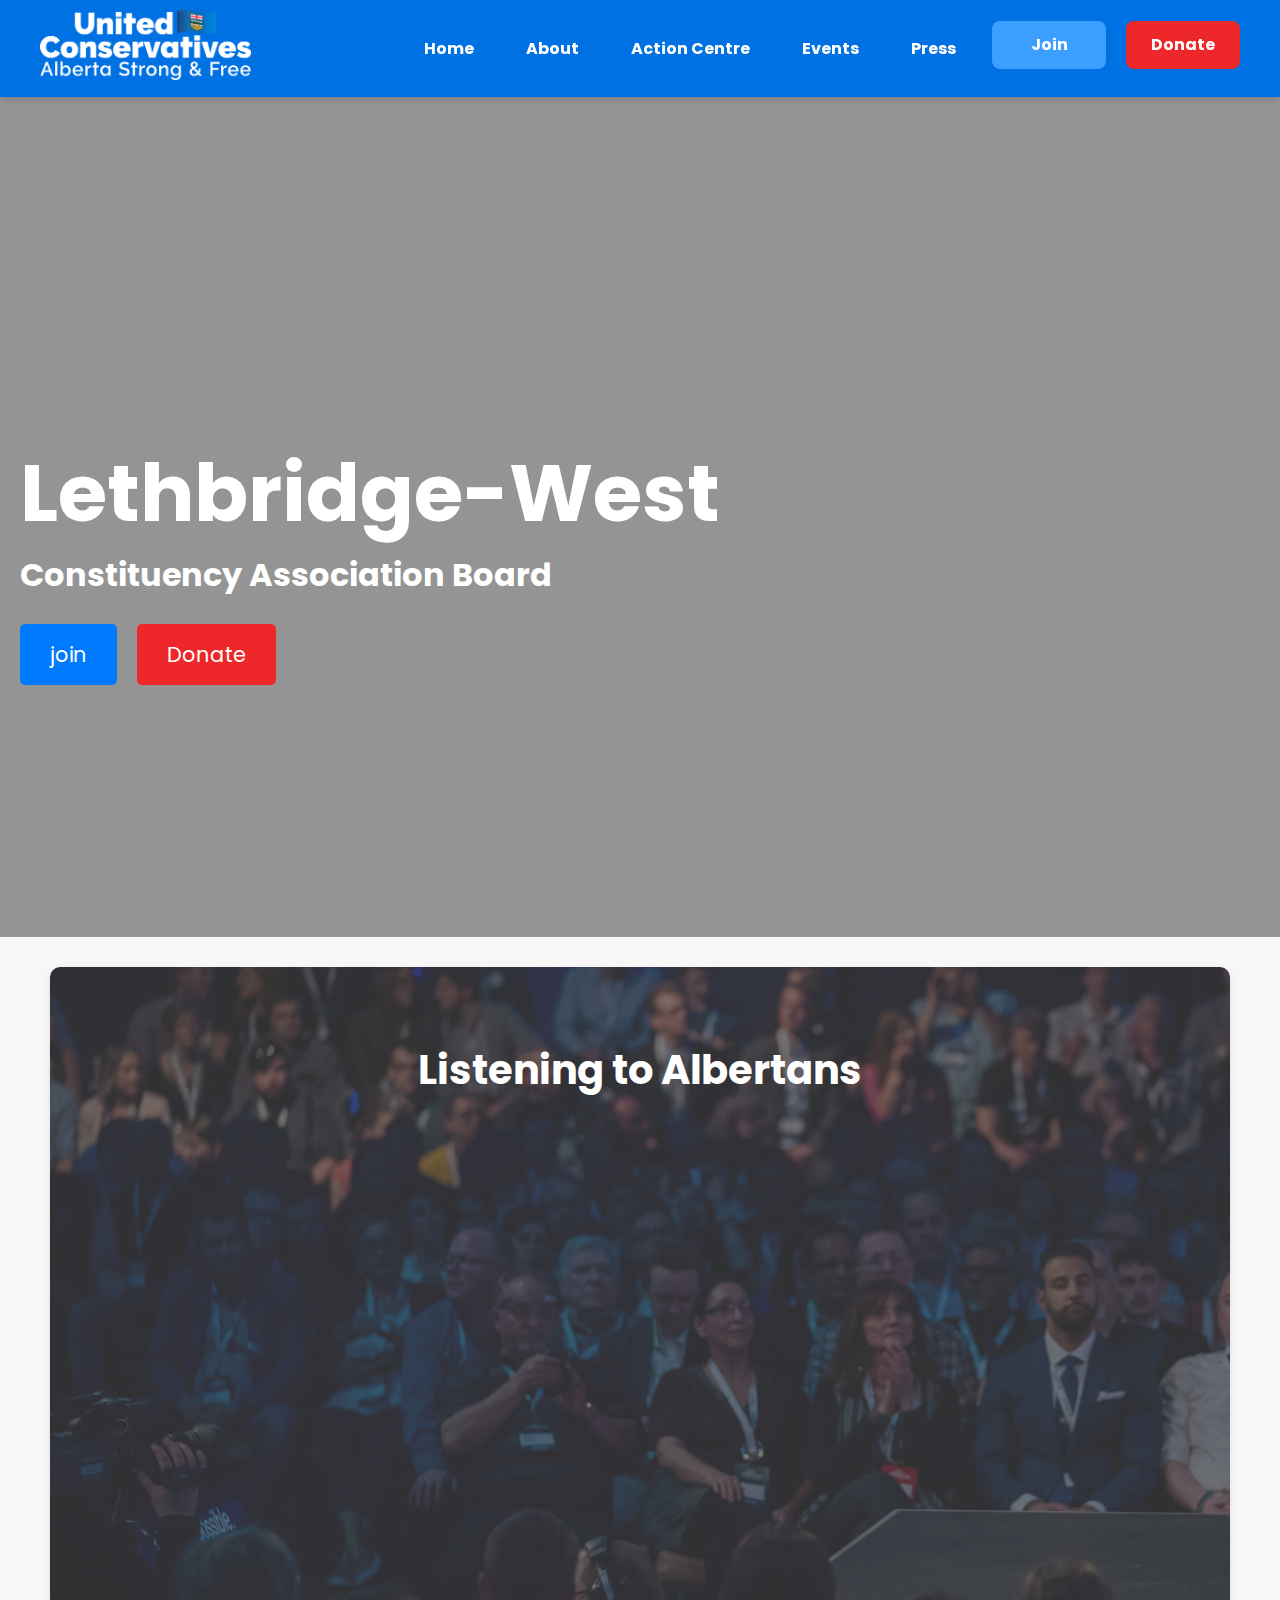
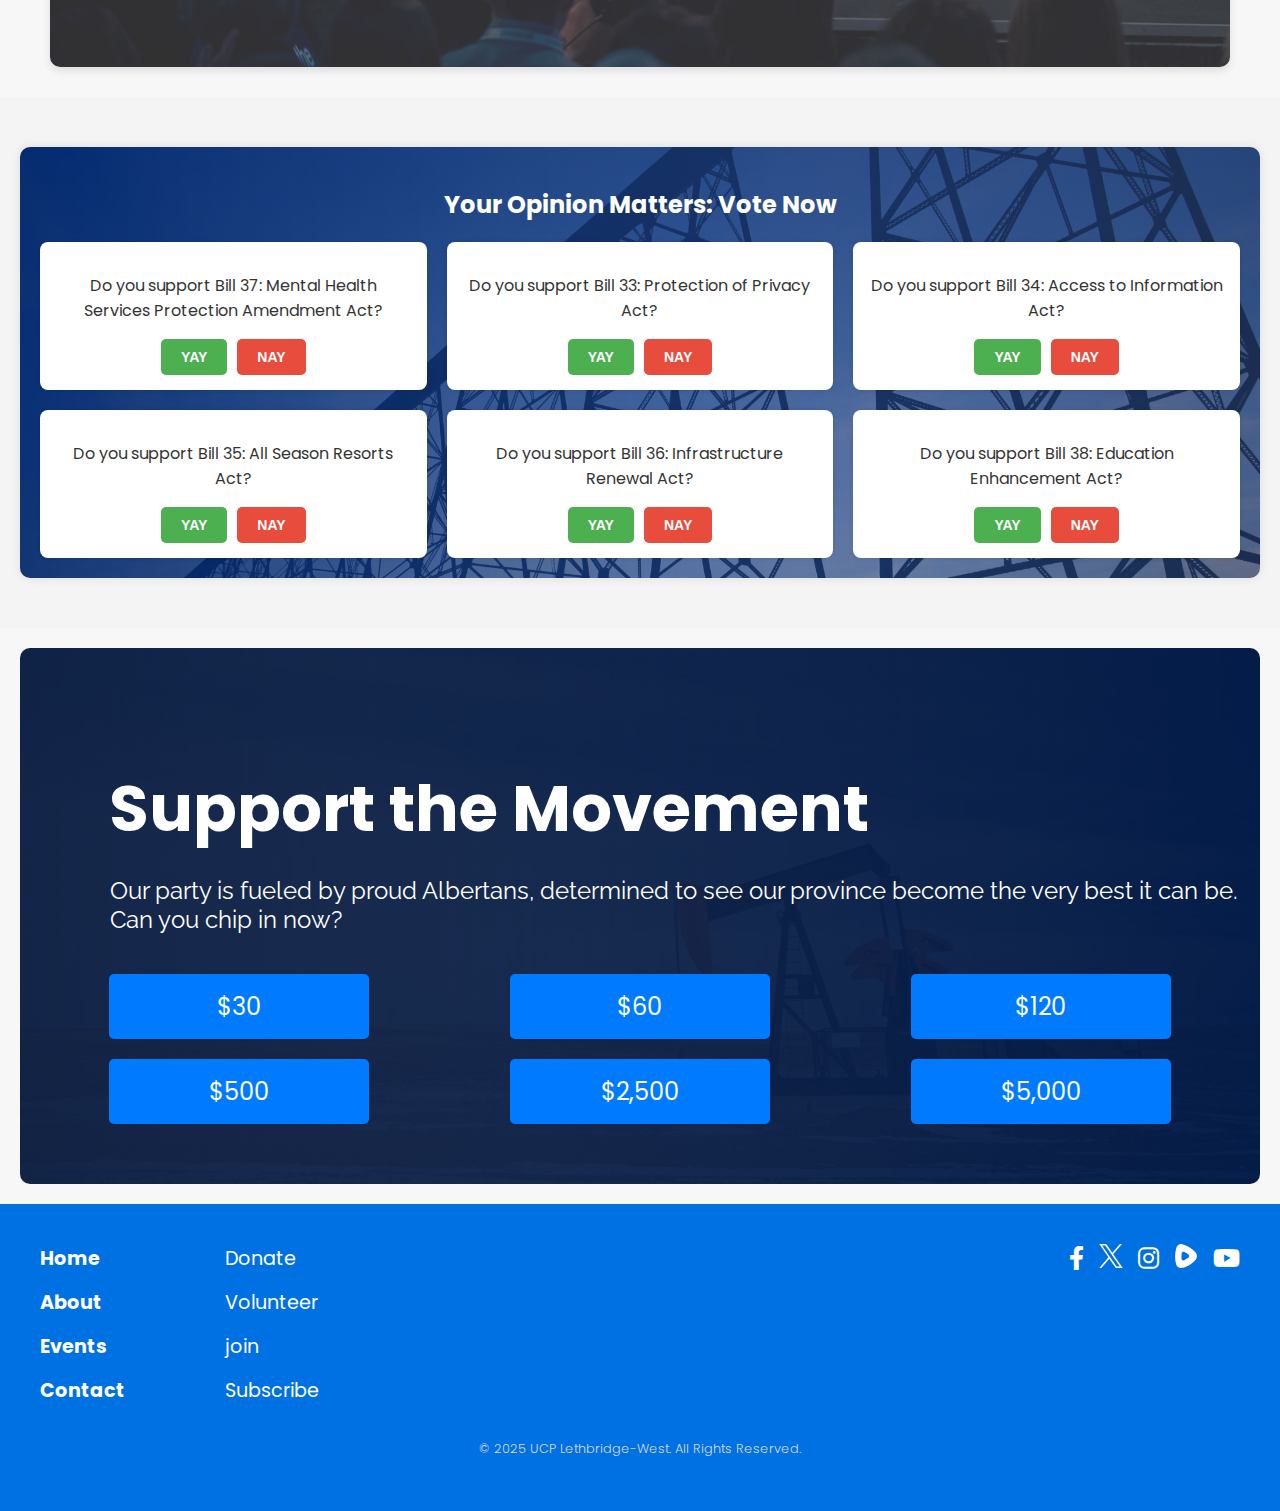
==== commit 88d8f3e5: "update" ====
--- a/index.html
+++ b/index.html
@@ -86,7 +86,7 @@
                                     target="_blank">join</a></li>
                             <li><a href="https://www.unitedconservative.ca/strongandfreeclub/" target="_blank">Strong
                                     and Free Club</a></li>
-                            <li><a href="https://www.unitedconservative.ca/membership-check/" target="_blank">join
+                            <li><a href="https://www.unitedconservative.ca/membership-check/" target="_blank">Join
                                     Check</a></li>
                             <li><a href="https://www.unitedconservative.ca/petitions/volunteer/"
                                     target="_blank">Volunteer</a></li>
@@ -97,7 +97,6 @@
                     <li><a href="/events">Events</a></li>
 
                     <!-- RENAMED: Contact → Press (dropdown) -->
-                    <li><a href="/youth">Youth</a></li>
                     <li>
                         <a href="#">Press</a>
                         <ul>
@@ -133,7 +132,6 @@
 
                     <!-- Contact → Press dropdown not typically shown in this older mobile approach,
                but you could replicate if you wish. For simplicity, do a single link: -->
-                    <li><a href="/youth">Youth</a></li>
                     <li>
                         <a href="#">Press</a>
                         <ul>
@@ -340,12 +338,6 @@
                 }
             </style>
             <p>© 2025 UCP Lethbridge-West. All Rights Reserved.</p>
-            <p>
-                Created by
-                <a href="https://github.com/WildRoseDevs" target="_blank" style="text-decoration:none; color: white;">
-                    <strong>Wild Rose Development</strong>
-                </a>
-            </p>
         </div>
     </footer>
     <div id="vote-popup" class="vote-popup hidden">
--- a/css/index.css
+++ b/css/index.css
@@ -522,14 +522,13 @@
     font-size: 2.5rem;
     margin-bottom: 10px;
     display: block;
-    color: #fff;
     text-align: center;
 }
 
 .contact-info i {
     font-size: 2.5rem;
     margin-bottom: 10px;
-    color: #66b3ff;
+    color: white;
 }
 
 .contact-info h3 {
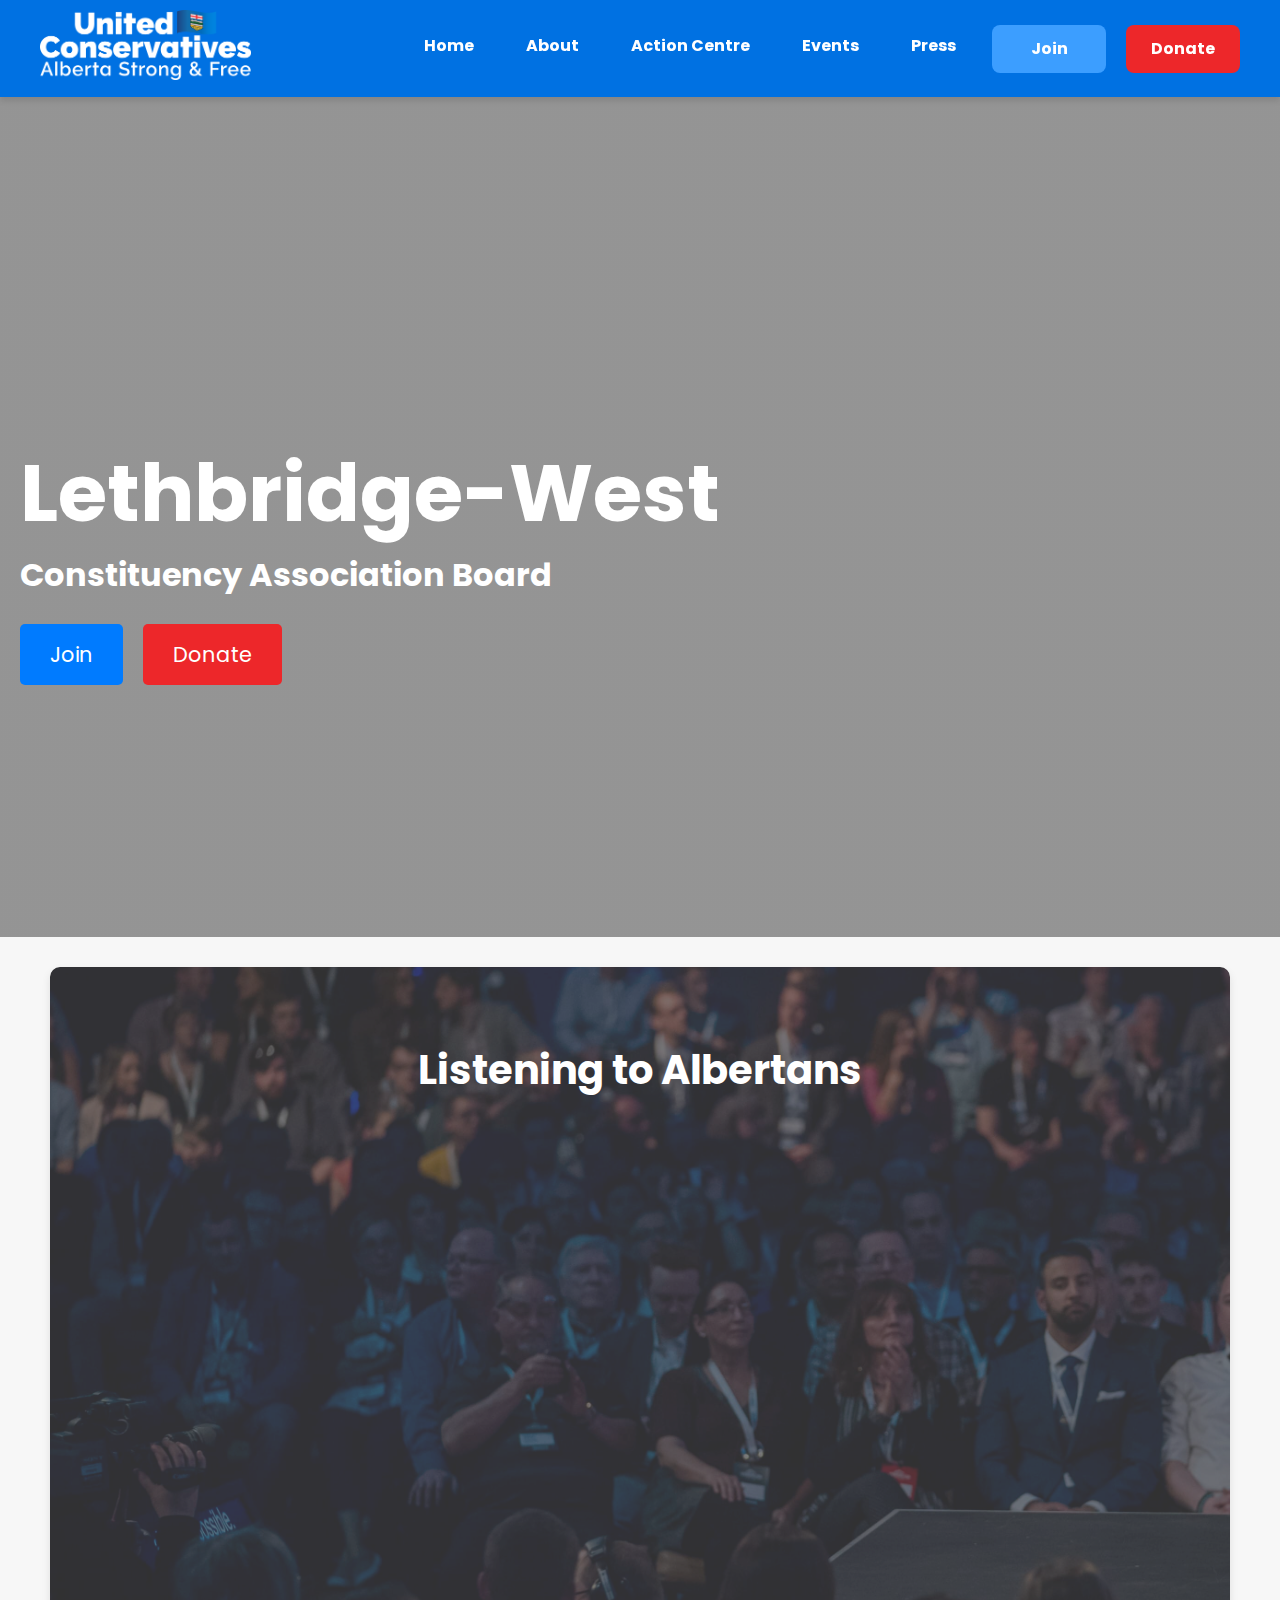
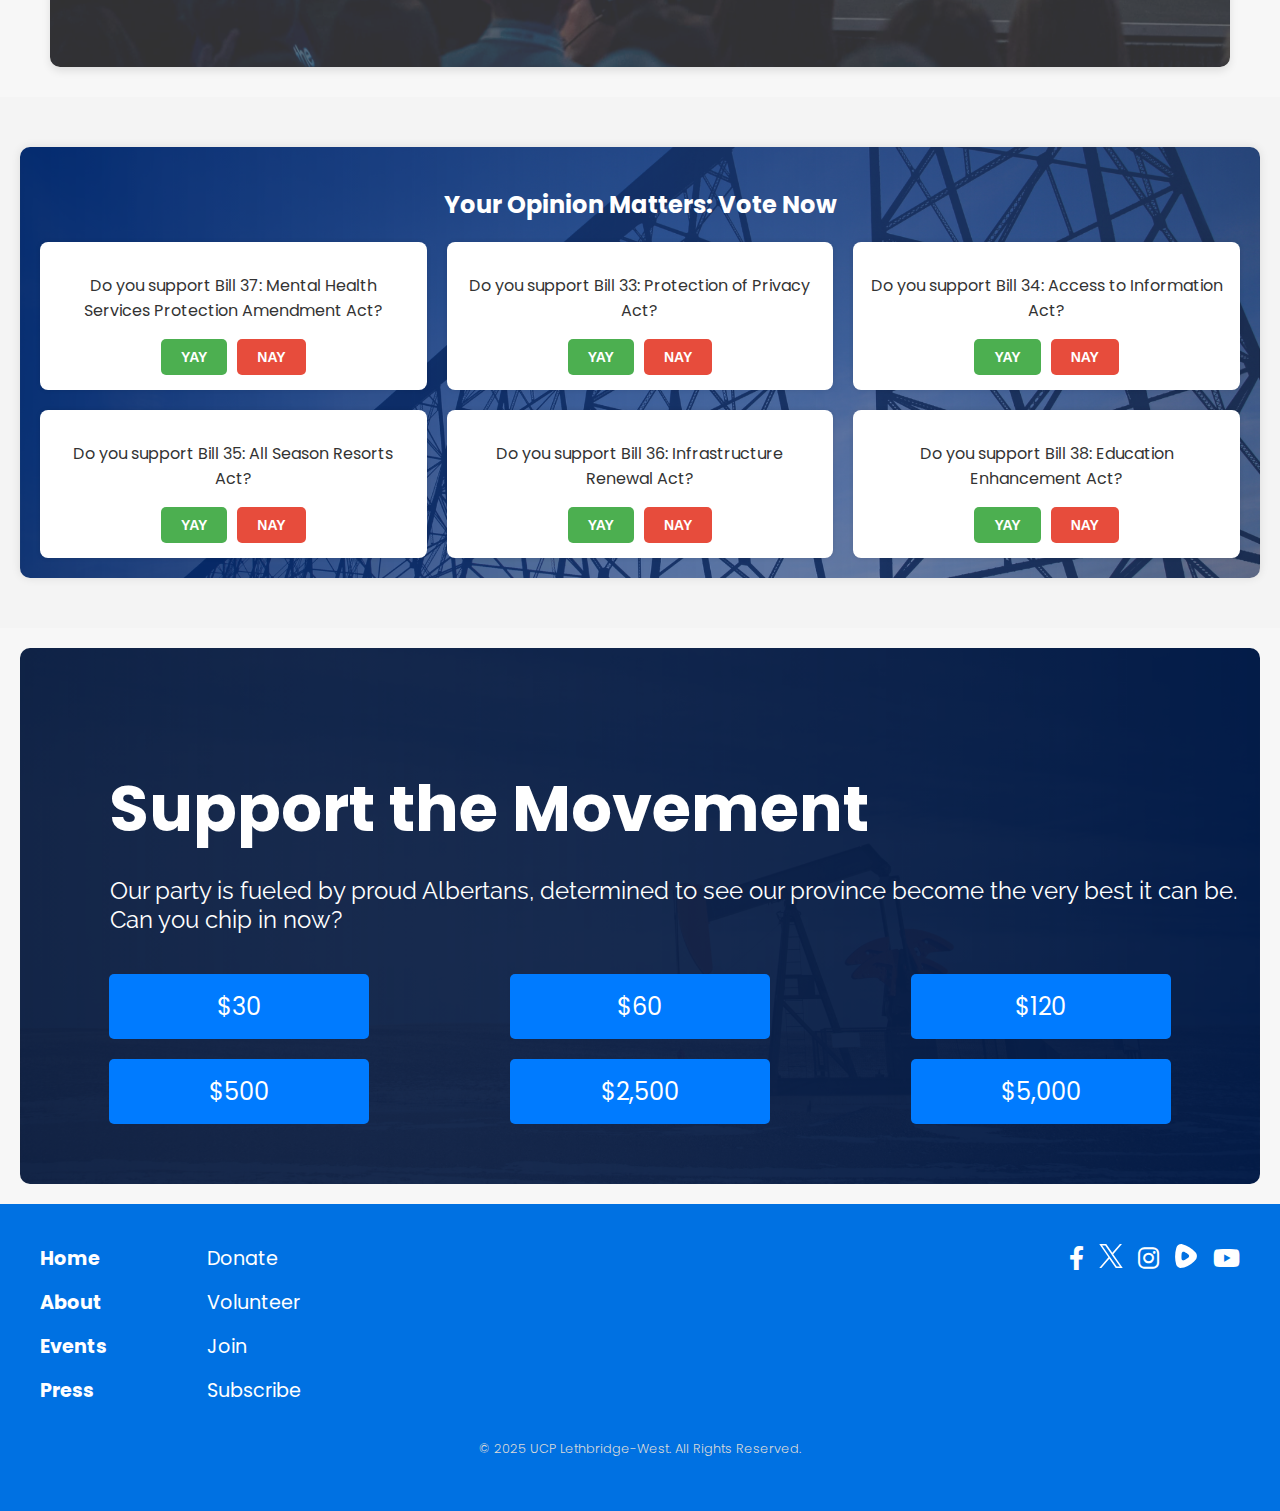
==== commit 11d8b8c8: "update" ====
--- a/index.html
+++ b/index.html
@@ -35,7 +35,6 @@
         content="Welcome to UCP West-Lethbridge. Learn about our Board, Governance, events, and more.">
     <meta name="twitter:image" content="https://lethbridgewestucp.ca/images/favicon.ico">
 
-    <!-- Structured Data (Organization Example) -->
     <script type="application/ld+json">
         {
             "@context": "https://schema.org",
@@ -58,7 +57,7 @@
         <div class="container">
             <!-- Logo -->
             <div class="logo">
-                <a href="/">
+                <a href="./index.html">
                     <img src="images/ucp-logo-reverse-rgb.png" alt="UCP W-L Home Media">
                 </a>
             </div>
@@ -69,12 +68,13 @@
             <!-- Desktop Navigation -->
             <nav class="desktop-nav">
                 <ul>
-                    <li><a href="/">Home</a></li>
+                    <li><a href="./index.html">Home</a></li>
                     <li>
                         <a href="#">About</a>
                         <ul>
-                            <li><a href="/board-of-directors">Board of Directors</a></li>
-                            <li><a href="/governance">Governance</a></li>
+                            <li><a href="./board-of-directors.html">Board of Directors</a></li>
+                            <li><a href="./governance.html">Governance</a></li>
+                            <li><a href="./united-conservative-party.html">United Conservative Party</a></li>
                         </ul>
                     </li>
                     <li>
@@ -83,10 +83,10 @@
                             <li><a href="https://www.unitedconservative.ca/take-action/donate/ca-donations-lethbridge-west/"
                                     target="_blank">Donate</a></li>
                             <li><a href="https://www.unitedconservative.ca/take-action/membership/"
-                                    target="_blank">join</a></li>
+                                    target="_blank">Join</a></li>
                             <li><a href="https://www.unitedconservative.ca/strongandfreeclub/" target="_blank">Strong
                                     and Free Club</a></li>
-                            <li><a href="https://www.unitedconservative.ca/membership-check/" target="_blank">Join
+                            <li><a href="https://www.unitedconservative.ca/membership-check/" target="_blank">Membership
                                     Check</a></li>
                             <li><a href="https://www.unitedconservative.ca/petitions/volunteer/"
                                     target="_blank">Volunteer</a></li>
@@ -94,18 +94,16 @@
                                     target="_blank">Subscribe</a></li>
                         </ul>
                     </li>
-                    <li><a href="/events">Events</a></li>
-
-                    <!-- RENAMED: Contact → Press (dropdown) -->
+                    <li><a href="./events.html">Events</a></li>
+
                     <li>
                         <a href="#">Press</a>
                         <ul>
-                            <li><a href="./news.html">Articles</a></li>
-                            <li><a href="/press/videos">Videos</a></li>
+                            <li><a href="./news.html">News</a></li>
+                            <li><a href="./[news_videos].html">Videos</a></li>
                         </ul>
                     </li>
 
-                    <!-- RENAMED: Membership → Join -->
                     <li>
                         <a href="https://www.unitedconservative.ca/take-action/membership/" class="join"
                             target="_blank">
@@ -123,36 +121,53 @@
 
             <!-- Mobile Navigation -->
             <nav class="mobile-nav">
+                <ul id="main-menu">
+                    <li><a href="./index.html">Home</a></li>
+                    <li><a href="#" onclick="openSubMenu('about-menu')">About →</a></li>
+                    <li><a href="#" onclick="openSubMenu('action-centre-menu')">Action Centre →</a></li>
+                    <li><a href="#" onclick="openSubMenu('press-menu')">Press →</a></li>
+                    <li><a href="./events.html">Events</a></li>
+                    <li><a href="https://www.unitedconservative.ca/take-action/membership/" class="join"
+                            target="_blank">Join</a></li>
+                    <li><a href="https://www.unitedconservative.ca/take-action/donate/ca-donations-lethbridge-west/"
+                            class="donate" target="_blank">Donate</a></li>
+                </ul>
+            </nav>
+
+            <!-- About Submenu -->
+            <nav class="mobile-submenu" id="about-menu">
+                <button class="back-button" onclick="closeSubMenu('about-menu')">← Back</button>
                 <ul>
-                    <li><a href="/">Home</a></li>
-                    <li><a href="/board-of-directors">Board of Directors</a></li>
-                    <li><a href="/governance">Governance</a></li>
-                    <li><a href="/news">News</a></li>
-                    <li><a href="/events">Events</a></li>
-
-                    <!-- Contact → Press dropdown not typically shown in this older mobile approach,
-               but you could replicate if you wish. For simplicity, do a single link: -->
-                    <li>
-                        <a href="#">Press</a>
-                        <ul>
-                            <li><a href="/press/articles">Articles</a></li>
-                            <li><a href="/press/videos">Videos</a></li>
-                        </ul>
-                    </li>
-
-                    <!-- Renamed membership to join -->
-                    <li>
-                        <a href="https://www.unitedconservative.ca/take-action/membership/" class="join"
-                            target="_blank">
-                            Join
-                        </a>
-                    </li>
-                    <li>
-                        <a href="https://www.unitedconservative.ca/take-action/donate/ca-donations-lethbridge-west/"
-                            class="donate" target="_blank">
-                            Donate
-                        </a>
-                    </li>
+                    <li><a href="./board-of-directors.html">Board of Directors</a></li>
+                    <li><a href="./governance.html">Governance</a></li>
+                </ul>
+            </nav>
+
+            <!-- Action Centre Submenu -->
+            <nav class="mobile-submenu" id="action-centre-menu">
+                <button class="back-button" onclick="closeSubMenu('action-centre-menu')">← Back</button>
+                <ul>
+                    <li><a href="https://www.unitedconservative.ca/take-action/donate/ca-donations-lethbridge-west/"
+                            target="_blank">Donate</a></li>
+                    <li><a href="https://www.unitedconservative.ca/take-action/membership/" target="_blank">Join</a>
+                    </li>
+                    <li><a href="https://www.unitedconservative.ca/strongandfreeclub/" target="_blank">Strong and Free
+                            Club</a></li>
+                    <li><a href="https://www.unitedconservative.ca/membership-check/" target="_blank">Membership
+                            Check</a></li>
+                    <li><a href="https://www.unitedconservative.ca/petitions/volunteer/" target="_blank">Volunteer</a>
+                    </li>
+                    <li><a href="https://www.unitedconservative.ca/petitions/subscribe/" target="_blank">Subscribe</a>
+                    </li>
+                </ul>
+            </nav>
+
+            <!-- Press Submenu -->
+            <nav class="mobile-submenu" id="press-menu">
+                <button class="back-button" onclick="closeSubMenu('press-menu')">← Back</button>
+                <ul>
+                    <li><a href="./news.html">News</a></li>
+                    <li><a href="./news_videos.html">Videos</a></li>
                 </ul>
             </nav>
         </div>
@@ -163,7 +178,7 @@
             <h1>Lethbridge-West</h1>
             <p>Constituency Association Board</p>
             <div class="buttons">
-                <a href="https://www.unitedconservative.ca/take-action/membership/" target="_blank">join</a>
+                <a href="https://www.unitedconservative.ca/take-action/membership/" target="_blank">Join</a>
                 <a href="https://www.unitedconservative.ca/take-action/donate/ca-donations-lethbridge-west/"
                     target="_blank" class="donate">Donate</a>
             </div>
@@ -272,26 +287,25 @@
         </div>
     </section>
 
-
-
     <footer>
         <div class="footer-container">
             <div class="footer-links">
                 <ul class="bold-links">
-                    <li><a href="/">Home</a></li>
-                    <li><a href="/board-of-directors">About</a></li>
-                    <li><a href="/events">Events</a></li>
-                    <li><a href="/contact">Contact</a></li>
+                    <li><a href="index.html">Home</a></li>
+                    <li><a href="board-of-directors.html">About</a></li>
+                    <li><a href="events.html">Events</a></li>
+                    <li><a href="news.html">Press</a></li>
                 </ul>
                 <ul class="regular-links">
                     <li><a
                             href="https://www.unitedconservative.ca/take-action/donate/ca-donations-lethbridge-west/">Donate</a>
                     </li>
                     <li><a href="https://www.unitedconservative.ca/petitions/volunteer/">Volunteer</a></li>
-                    <li><a href="https://www.unitedconservative.ca/take-action/membership/">join</a></li>
+                    <li><a href="https://www.unitedconservative.ca/take-action/membership/">Join</a></li>
                     <li><a href="https://www.unitedconservative.ca/petitions/subscribe/">Subscribe</a></li>
                 </ul>
             </div>
+
             <div class="footer-social">
                 <!-- Facebook -->
                 <a href="https://www.facebook.com/p/United-Conservative-Party-Lethbridge-West-100068133120762/"
--- a/css/index.css
+++ b/css/index.css
@@ -45,7 +45,7 @@
 }
 
 .desktop-nav {
-    display: flex;
+    display: flex !important;
     align-items: center; /* ensures the nav itself is vertically centered */
     gap: 15px;
     justify-content: flex-end;
@@ -75,7 +75,7 @@
     text-decoration: none;
     color: #fff; /* white text */
     transition: background-color 0.3s ease;
-    min-height: 40px; /* ensures a consistent height */
+    min-height: 20px; /* ensures a consistent height */
 }
 
 /* Dropdowns if you have them */
@@ -87,7 +87,7 @@
     background-color: #0056b3;
     padding: 10px 0;
     border-radius: 5px;
-    min-width: 180px;
+    min-width: 60px;
 }
 .desktop-nav ul li:hover > ul {
     display: block;
@@ -139,12 +139,12 @@
     background-color: #b8001c;
 }
 
-/* If you want the rest of the nav items also aligned: */
+/* Ensure navbar items are uniform without affecting submenus */
 .desktop-nav ul li a:not(.join):not(.donate) {
-    /* same height, but no forced width */
-    min-height: 40px;
-    padding: 8px 16px;
-    line-height: 1;
+    height: auto;
+    display: flex;
+    align-items: center;
+    line-height: normal;
 }
 
 .hero {
--- a/css/responsive.css
+++ b/css/responsive.css
@@ -1,5 +1,6 @@
 @media (min-width: 1025px) {
-    .mobile-nav {
+    .mobile-nav,
+    .mobile-submenu {
         display: none !important;
     }
 }
@@ -12,7 +13,7 @@
     .menu-button {
         display: block;
         width: 100%;
-        background-color: #0320A5;
+        background-color: #0071e2;
         color: white;
         padding: 10px;
         font-size: 1.2rem;
@@ -31,7 +32,7 @@
         opacity: 0;
         pointer-events: none;
         transition: transform 0.3s ease, opacity 0.3s ease;
-        background-color: #0320A5;
+        background-color: #0056b3;
         z-index: 1000;
         text-align: center;
         padding: 10px 0;
@@ -56,8 +57,74 @@
         text-decoration: none;
     }
 
+    /* General styling for mobile navigation & submenus */
+    .mobile-nav,
+    .mobile-submenu {
+        display: flex;
+        flex-direction: column;
+        position: absolute;
+        top: 60px;
+        left: 50%;
+        width: 90%;
+        transform: translateX(-50%) translateY(-20px);
+        opacity: 0;
+        pointer-events: none;
+        transition: transform 0.3s ease, opacity 0.3s ease;
+        background-color: #0056b3;
+        z-index: 1000;
+        text-align: center;
+        padding: 10px 0;
+        border-radius: 10px; /* Optional: Matches a rounded look */
+    }
+
+    /* Show when activated */
+    .mobile-nav.show,
+    .mobile-submenu.show {
+        opacity: 1;
+        pointer-events: auto;
+        transform: translateX(-50%) translateY(0);
+    }
+
+    /* Style the back button */
+    .back-button {
+        background: none;
+        border: none;
+        color: white;
+        font-size: 1.2rem;
+        padding: 10px;
+        cursor: pointer;
+        text-align: left;
+        width: 100%;
+        display: block;
+    }
+
+    .back-button:hover {
+        background: rgba(255, 255, 255, 0.2);
+    }
+
+    /* Style for submenu list */
+    .mobile-submenu ul {
+        list-style: none;
+        padding: 0;
+        margin: 0;
+    }
+
+    .mobile-submenu ul li {
+        padding: 12px;
+    }
+
+    .mobile-submenu ul li a {
+        color: white;
+        text-decoration: none;
+        font-size: 1.2rem;
+    }
+
+    .mobile-submenu ul li a:hover {
+        text-decoration: underline;
+    }
+
     .mobile-nav ul li a.join {
-        background-color: #007bff;
+        background-color: #3c9eff;
         color: #fff;
         border-radius: 8px;
         font-size: 1.15rem;
@@ -163,7 +230,7 @@
         align-items: center;
         gap: 20px;
     }
-    
+
     .contact-card {
         width: 90%;
         margin: 0 auto;
@@ -266,4 +333,4 @@
     .news-columns {
         grid-template-columns: 1fr;
     }
-}+}
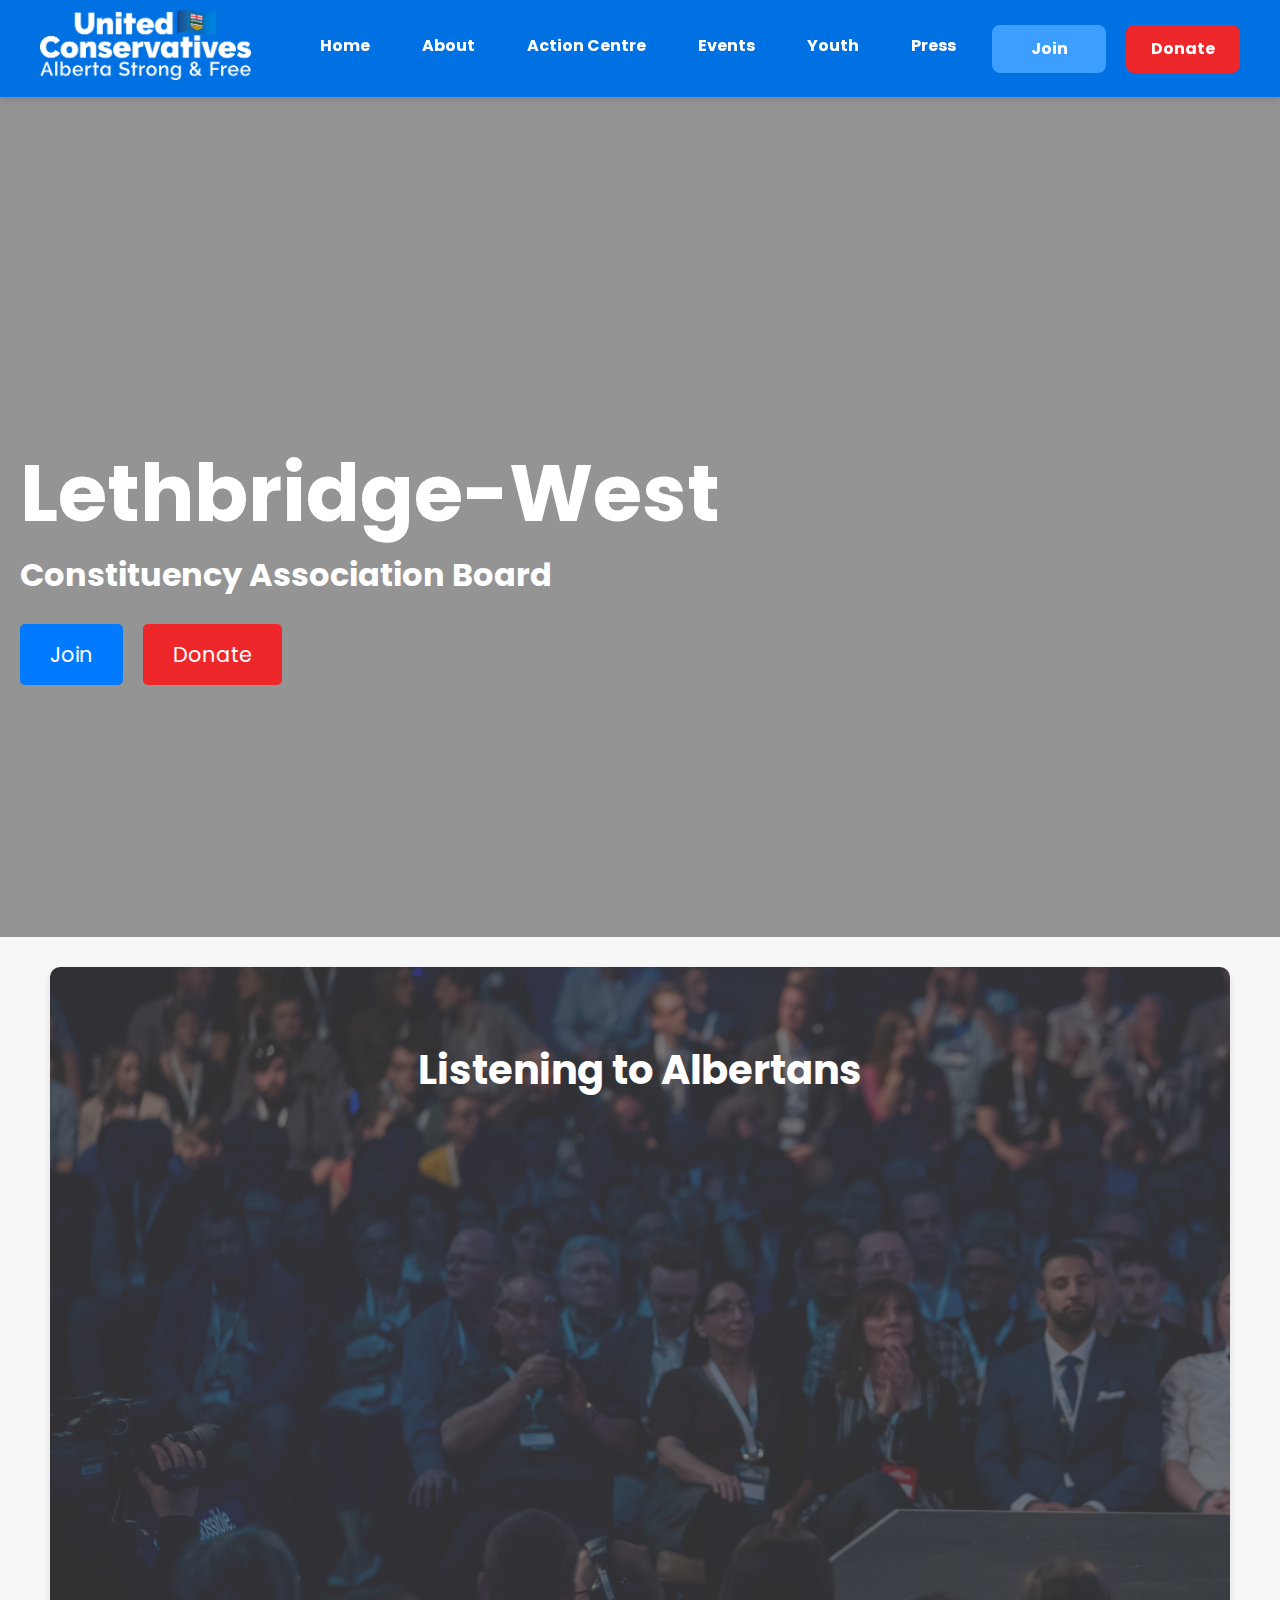
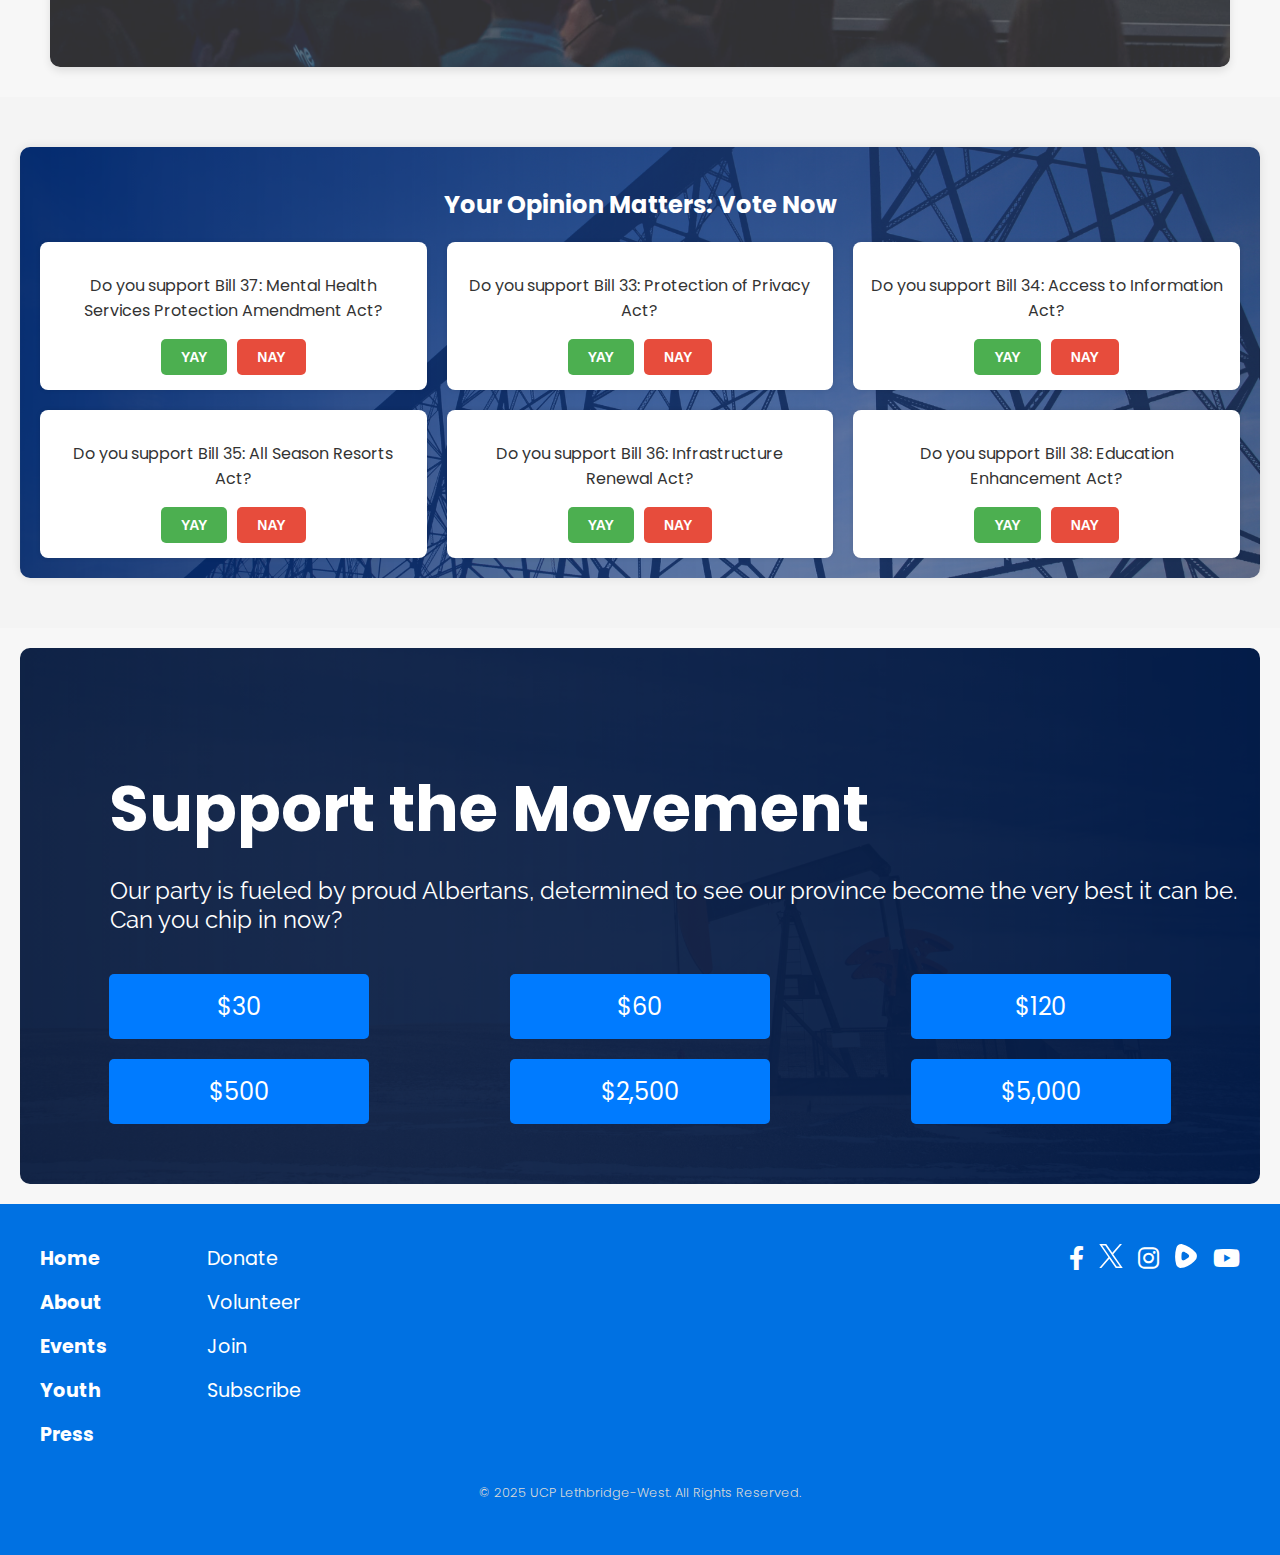
==== commit bb5889c8: "update" ====
--- a/index.html
+++ b/index.html
@@ -95,7 +95,7 @@
                         </ul>
                     </li>
                     <li><a href="./events.html">Events</a></li>
-
+                    <li><a href="./youth.html">Youth</a></li>
                     <li>
                         <a href="#">Press</a>
                         <ul>
@@ -125,8 +125,9 @@
                     <li><a href="./index.html">Home</a></li>
                     <li><a href="#" onclick="openSubMenu('about-menu')">About →</a></li>
                     <li><a href="#" onclick="openSubMenu('action-centre-menu')">Action Centre →</a></li>
+                    <li><a href="./events.html">Events</a></li>
+                    <li><a href="./youth.html">Youth</a></li>
                     <li><a href="#" onclick="openSubMenu('press-menu')">Press →</a></li>
-                    <li><a href="./events.html">Events</a></li>
                     <li><a href="https://www.unitedconservative.ca/take-action/membership/" class="join"
                             target="_blank">Join</a></li>
                     <li><a href="https://www.unitedconservative.ca/take-action/donate/ca-donations-lethbridge-west/"
@@ -294,6 +295,7 @@
                     <li><a href="index.html">Home</a></li>
                     <li><a href="board-of-directors.html">About</a></li>
                     <li><a href="events.html">Events</a></li>
+                    <li><a href="./youth.html">Youth</a></li>
                     <li><a href="news.html">Press</a></li>
                 </ul>
                 <ul class="regular-links">
--- a/css/responsive.css
+++ b/css/responsive.css
@@ -315,6 +315,54 @@
         width: 24px;
         height: 24px;
     }
+
+    /* Hero adjustments */
+    .youth-hero {
+        height: auto;
+        padding: 40px 20px;
+        background-position: center;
+        background-size: cover;
+    }
+    .youth-hero .hero-content {
+        max-width: 90%;
+    }
+    .youth-hero h1 {
+        font-size: 2.5rem;
+    }
+    .youth-hero .tagline {
+        font-size: 1.5rem;
+    }
+    .youth-hero .subtext {
+        font-size: 1.2rem;
+    }
+
+    /* Sign-up form stack */
+    .signup-section .form-row {
+        flex-direction: column;
+        align-items: stretch;
+    }
+    .signup-section .form-row input,
+    .signup-section .form-row button {
+        flex: none;
+        width: 100%;
+        margin: 5px 0;
+    }
+
+    /* Social grid: reduce to 2 columns on smaller screens */
+    .social-grid {
+        grid-template-columns: repeat(2, 1fr);
+    }
+
+    /* Kids + Potential box => stack */
+    .kids-potential-box {
+        flex-direction: column;
+        padding: 20px;
+    }
+    .kids-col,
+    .potential-col {
+        width: 100%;
+        margin-bottom: 20px;
+    }
 }
 
 @media (max-width: 480px) {
@@ -327,6 +375,9 @@
     .youtube-iframe {
         height: 250px;
     }
+    .social-grid {
+        grid-template-columns: 1fr;
+    }
 }
 
 @media (max-width: 768px) {
